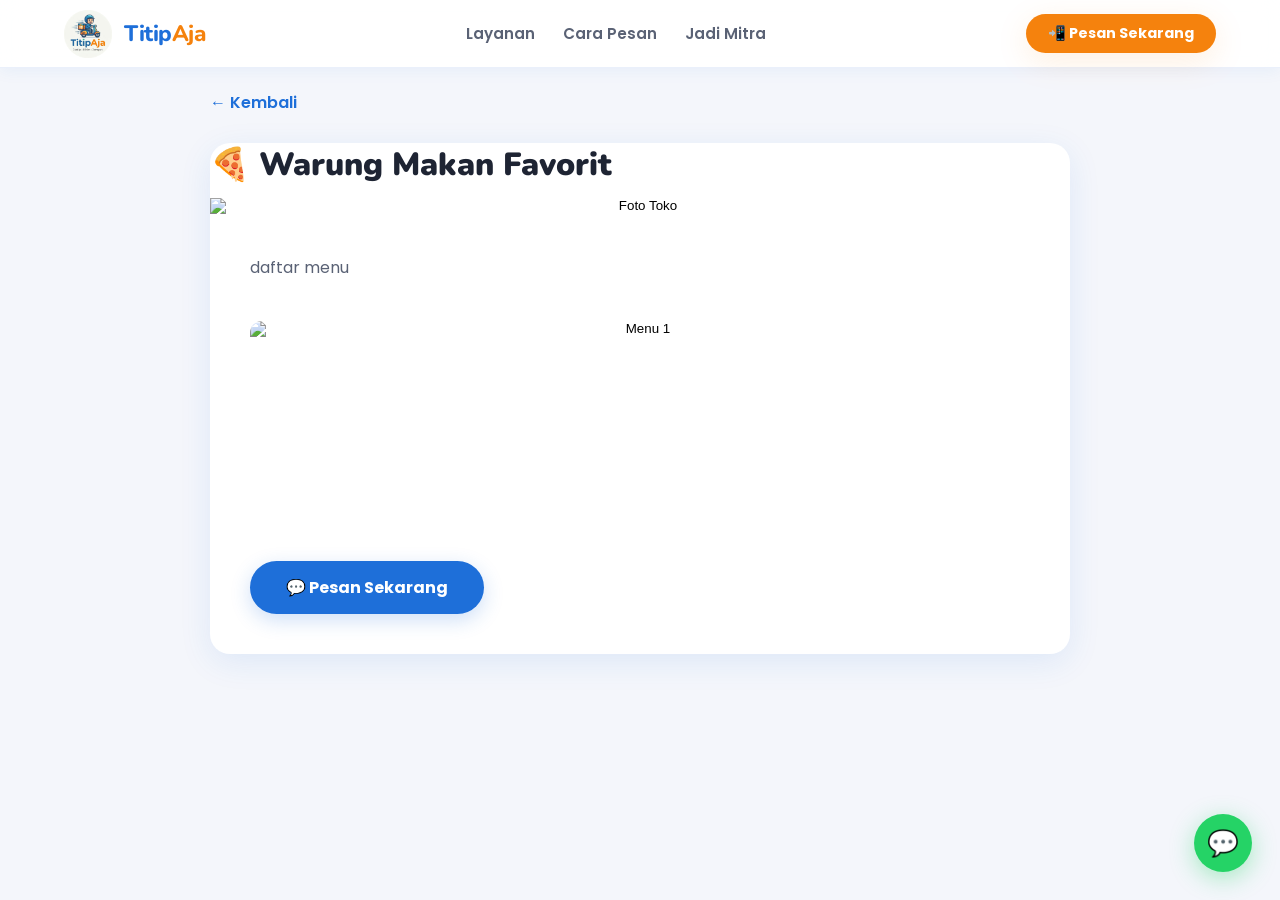
==== kuliner.html @ c0637d6f "Add files via upload" ====
<!DOCTYPE html>
<html lang="id">
<head>
  <meta charset="UTF-8">
  <meta name="viewport" content="width=device-width, initial-scale=1.0">
  <title>Menu Kuliner - TitipAja</title>
  <link href="https://fonts.googleapis.com/css2?family=Nunito:wght@400;600;700;800;900&family=Poppins:wght@400;500;600;700&display=swap" rel="stylesheet">
  <link rel="stylesheet" href="style.css">
  <style>
    body { background: var(--gray-light); }
    .kuliner-container {
      max-width: 900px; margin: 0 auto; padding: 90px 20px 60px;
    }
    .kuliner-back {
      display: inline-flex; align-items: center; gap: 8px;
      color: var(--blue); text-decoration: none; font-weight: 600;
      margin-bottom: 28px; transition: gap .2s;
    }
    .kuliner-back:hover { gap: 12px; }
    
    .kuliner-card {
      background: var(--white); border-radius: var(--radius);
      box-shadow: var(--shadow); overflow: hidden;
      animation: slideUp .4s ease-out;
    }
    @keyframes slideUp {
      from { transform: translateY(30px); opacity: 0; }
      to { transform: translateY(0); opacity: 1; }
    }
    
    .kuliner-header-img {
      width: 100%; height: 320px; object-fit: cover;
    }
    
    .kuliner-body {
      padding: 40px;
    }
    .kuliner-title {
      font-family: 'Nunito', sans-serif; font-size: 2rem;
      font-weight: 900; margin-bottom: 12px; color: var(--text);
    }
    .kuliner-desc {
      color: var(--gray); font-size: 1rem; line-height: 1.7;
      margin-bottom: 40px; max-width: 500px;
    }
    
    .kuliner-gallery {
      display: grid; grid-template-columns: repeat(auto-fit, minmax(200px, 1fr));
      gap: 20px; margin-bottom: 40px;
    }
    .gallery-item {
      position: relative; overflow: hidden; border-radius: 12px;
      height: 200px;
    }
    .image-preview {
      border: none; background: transparent; width: 100%; height: 100%; padding: 0;
      cursor: pointer; display: block;
    }
    .image-preview img {
      width: 100%; height: 100%; object-fit: cover;
      transition: transform .3s;
      display: block;
    }
    .gallery-item:hover img,
    .kuliner-header-btn:hover img { transform: scale(1.08); }

    .lightbox-overlay {
      display: none; position: fixed; inset: 0; z-index: 1200;
      background: rgba(0,0,0,0.85); align-items: center; justify-content: center;
      padding: 24px;
    }
    .lightbox-overlay.active { display: flex; }
    .lightbox-img {
      max-width: 95vw; max-height: 95vh; width: auto; height: auto;
      border-radius: 18px; box-shadow: 0 24px 70px rgba(0,0,0,0.35);
    }
    .lightbox-close {
      position: absolute; top: 16px; right: 16px; z-index: 1210;
      border: none; background: rgba(255,255,255,0.14); color: #fff;
      width: 44px; height: 44px; border-radius: 50%;
      font-size: 1.5rem; cursor: pointer; transition: background .2s;
      display: inline-flex; align-items: center; justify-content: center;
    }
    .lightbox-close:hover { background: rgba(255,255,255,0.22); }
    
    .kuliner-actions {
      display: flex; gap: 16px; flex-wrap: wrap;
    }
    .btn-order {
      background: var(--blue); color: #fff;
      padding: 14px 36px; border-radius: 50px;
      font-weight: 700; font-size: 1rem; text-decoration: none;
      box-shadow: 0 6px 20px rgba(30,111,217,0.22);
      transition: all .2s;
      display: inline-flex; align-items: center; gap: 10px;
    }
    .btn-order:hover {
      background: var(--blue-dark); transform: translateY(-2px);
      box-shadow: 0 10px 28px rgba(30,111,217,0.3);
    }
    
    @media (max-width: 700px) {
      .kuliner-container { padding: 70px 16px 32px; }
      .kuliner-body { padding: 24px; }
      .kuliner-title { font-size: 1.5rem; }
      .kuliner-gallery { grid-template-columns: 1fr; gap: 14px; }
      .gallery-item { height: 280px; }
      .kuliner-header-img { height: 260px; }
    }
  </style>
</head>
<body>
  <!-- NAV -->
  <nav>
    <div class="nav-brand">
      <a class="nav-logo" href="index.html">
        <img src="logo.png" alt="TitipAja">
      </a>
      <h1 class="nav-title"><span class="blue">Titip</span><span class="orange">Aja</span></h1>
    </div>
    <ul class="nav-links">
      <li><a href="index.html#layanan">Layanan</a></li>
      <li><a href="index.html#cara-pesan">Cara Pesan</a></li>
      <li><a href="index.html#mitra">Jadi Mitra</a></li>
    </ul>
    <a class="nav-cta" href="https://wa.me/6281234567890" target="_blank">📲 Pesan Sekarang</a>
  </nav>

  <div class="kuliner-container">
    <a href="index.html#layanan" class="kuliner-back">← Kembali</a>
    
    <div class="kuliner-card">
        <h1 class="kuliner-title">🍕 Warung Makan Favorit</h1>
        <button type="button" class="image-preview kuliner-header-btn" data-src="foto_toko/seblak.jpg" aria-label="Lihat foto toko penuh">
          <img src="foto_toko/seblak.jpg" alt="Foto Toko" class="kuliner-header-img">
        </button>
      
      <div class="kuliner-body">
        
        <p class="kuliner-desc">daftar menu</p>
        
        <div class="kuliner-gallery">
          <div class="gallery-item">
            <button type="button" class="image-preview" data-src="menu/seblak1.jpg" aria-label="Lihat menu satu penuh">
              <img src="menu/seblak1.jpg" alt="Menu 1">
            </button>
          </div>
        </div>

        <div class="kuliner-actions">
          <a href="https://wa.me/6281234567890?text=Halo%20TitipAja%2C%20saya%20ingin%20pesan%20dari%20Warung%20Makan%20Favorit" target="_blank" class="btn-order">
            💬 Pesan Sekarang
          </a>
        </div>
      </div>
    </div>
  </div>

  <!-- LIGHTBOX OVERLAY -->
  <div id="lightboxOverlay" class="lightbox-overlay" onclick="closeLightbox(event)">
    <button class="lightbox-close" aria-label="Tutup gambar">✕</button>
    <img id="lightboxImage" class="lightbox-img" src="" alt="Gambar besar">
  </div>

  <!-- WhatsApp Float -->
  <a class="wa-float" href="https://wa.me/6281234567890" target="_blank" title="Chat WhatsApp">💬</a>

  <script src="script.js"></script>
</body>
</html>
---- style.css ----
:root {
    --blue: #1e6fd9;
    --blue-dark: #1558b0;
    --blue-light: #e8f1fd;
    --orange: #f5820d;
    --orange-dark: #d46a00;
    --orange-light: #fff4e6;
    --gray: #5a6275;
    --gray-light: #f4f6fb;
    --white: #ffffff;
    --text: #1e2433;
    --radius: 20px;
    --shadow: 0 8px 32px rgba(30,111,217,0.10);
    --shadow-orange: 0 8px 32px rgba(245,130,13,0.13);
  }
  *, *::before, *::after { box-sizing: border-box; margin: 0; padding: 0; }
  html { scroll-behavior: smooth; }
  body {
    font-family: 'Poppins', sans-serif;
    color: var(--text);
    background: var(--white);
    overflow-x: hidden;
  }

  /* ─── NAV ─── */
  nav {
    position: fixed; top: 0; left: 0; right: 0; z-index: 100;
    background: rgba(255,255,255,0.92);
    backdrop-filter: blur(12px);
    border-bottom: 1.5px solid #eaf0fb;
    display: flex; align-items: center; justify-content: space-between;
    padding: 0 5vw;
    height: 68px;
    box-shadow: 0 2px 16px rgba(30,111,217,0.07);
  }
  .nav-brand {
    display: flex; align-items: center; gap: 12px;
  }
  .nav-logo {
    display: flex; align-items: center; gap: 10px;
    text-decoration: none;
  }
  .nav-logo img { height: 48px; width: auto; }
  .nav-logo span.blue { color: var(--blue); }
  .nav-logo span.orange { color: var(--orange); }
  .nav-title {
    margin: 0; font-size: 1.4rem; font-weight: 800;
    font-family: 'Nunito', sans-serif; letter-spacing: -0.5px;
  }
  .nav-title span.blue { color: var(--blue); }
  .nav-title span.orange { color: var(--orange); }
  .nav-links { display: flex; gap: 28px; list-style: none; }
  .nav-links a {
    text-decoration: none; color: var(--gray); font-weight: 600; font-size: .95rem;
    transition: color .2s;
  }
  .nav-links a:hover { color: var(--blue); }
  .nav-cta {
    background: var(--orange); color: #fff; padding: 9px 22px;
    border-radius: 50px; font-weight: 700; font-size: .9rem;
    text-decoration: none; transition: background .2s, transform .15s;
    box-shadow: var(--shadow-orange);
  }
  .nav-cta:hover { background: var(--orange-dark); transform: translateY(-1px); }

  /* ─── HERO ─── */
  .hero {
    min-height: 100vh;
    display: flex; align-items: center;
    padding: 100px 5vw 60px;
    background: linear-gradient(135deg, #e8f1fd 0%, #fff8f0 60%, #fff 100%);
    position: relative; overflow: hidden;
  }
  .hero::before {
    content: '';
    position: absolute; top: -80px; right: -80px;
    width: 500px; height: 500px;
    background: radial-gradient(circle, rgba(245,130,13,0.10) 0%, transparent 70%);
    border-radius: 50%; pointer-events: none;
  }
  .hero::after {
    content: '';
    position: absolute; bottom: -60px; left: -60px;
    width: 380px; height: 380px;
    background: radial-gradient(circle, rgba(30,111,217,0.09) 0%, transparent 70%);
    border-radius: 50%; pointer-events: none;
  }
  .hero-inner {
    max-width: 1100px; margin: 0 auto;
    display: flex; align-items: center; gap: 60px; flex-wrap: wrap;
    position: relative; z-index: 1;
  }
  .hero-text { flex: 1 1 320px; }
  .hero-badge {
    display: inline-flex; align-items: center; gap: 7px;
    background: var(--blue-light); color: var(--blue);
    font-size: .82rem; font-weight: 700; padding: 6px 16px;
    border-radius: 50px; margin-bottom: 18px;
    border: 1.5px solid #c3d9f8;
  }
  .hero-badge span { font-size: 1rem; }
  .hero-title {
    font-family: 'Nunito', sans-serif;
    font-size: clamp(2.2rem, 5vw, 3.4rem);
    font-weight: 900; line-height: 1.15; margin-bottom: 18px;
  }
  .hero-title .blue { color: var(--blue); }
  .hero-title .orange { color: var(--orange); }
  .hero-desc {
    color: var(--gray); font-size: 1.05rem; line-height: 1.7; margin-bottom: 32px;
    max-width: 420px;
  }
  .hero-btns { display: flex; gap: 14px; flex-wrap: wrap; }
  .btn-primary {
    background: var(--blue); color: #fff;
    padding: 13px 28px; border-radius: 50px;
    font-weight: 700; font-size: .97rem; text-decoration: none;
    box-shadow: 0 6px 20px rgba(30,111,217,0.22);
    transition: background .2s, transform .15s;
    display: inline-flex; align-items: center; gap: 8px;
  }
  .btn-primary:hover { background: var(--blue-dark); transform: translateY(-2px); }
  .btn-secondary {
    background: var(--orange); color: #fff;
    padding: 13px 28px; border-radius: 50px;
    font-weight: 700; font-size: .97rem; text-decoration: none;
    box-shadow: var(--shadow-orange);
    transition: background .2s, transform .15s;
    display: inline-flex; align-items: center; gap: 8px;
  }
  .btn-secondary:hover { background: var(--orange-dark); transform: translateY(-2px); }
  .hero-img { flex: 1 1 260px; display: flex; justify-content: center; }
  .hero-img img {
    width: min(320px, 80vw);
    border-radius: 50%;
    box-shadow: 0 20px 60px rgba(30,111,217,0.13), 0 4px 16px rgba(245,130,13,0.10);
    animation: floatY 3.5s ease-in-out infinite;
  }
  @keyframes floatY {
    0%,100% { transform: translateY(0); }
    50% { transform: translateY(-14px); }
  }

  /* ─── SERVICES ─── */
  .services {
    padding: 80px 5vw;
    background: var(--white);
  }
  .section-label {
    text-align: center; color: var(--orange); font-weight: 700; font-size: .85rem;
    letter-spacing: .12em; text-transform: uppercase; margin-bottom: 10px;
  }
  .section-title {
    text-align: center;
    font-family: 'Nunito', sans-serif; font-size: clamp(1.7rem, 4vw, 2.4rem);
    font-weight: 900; margin-bottom: 10px;
  }
  .section-title .blue { color: var(--blue); }
  .section-title .orange { color: var(--orange); }
  .section-sub {
    text-align: center; color: var(--gray); font-size: .97rem;
    margin-bottom: 48px; max-width: 520px; margin-left: auto; margin-right: auto;
    line-height: 1.6;
  }
  .cards {
    display: grid; grid-template-columns: repeat(auto-fit, minmax(280px,1fr));
    gap: 28px; max-width: 1100px; margin: 0 auto;
  }
  .card {
    background: var(--white);
    border-radius: var(--radius);
    box-shadow: var(--shadow);
    padding: 36px 30px;
    border: 1.5px solid #eaf0fb;
    transition: transform .22s, box-shadow .22s;
    position: relative; overflow: hidden;
  }
  .card::before {
    content: '';
    position: absolute; top: 0; left: 0; right: 0; height: 5px;
    background: var(--blue);
    border-radius: var(--radius) var(--radius) 0 0;
  }
  .card.orange-card::before { background: var(--orange); }
  .card.teal-card::before { background: #0bbf8e; }
  .card:hover { transform: translateY(-6px); box-shadow: 0 16px 40px rgba(30,111,217,0.14); }
  .card-icon {
    width: 62px; height: 62px; border-radius: 16px;
    display: flex; align-items: center; justify-content: center;
    font-size: 1.8rem; margin-bottom: 20px;
    background: var(--blue-light);
  }
  .card.orange-card .card-icon { background: var(--orange-light); }
  .card.teal-card .card-icon { background: #e6faf5; }
  .card h3 {
    font-family: 'Nunito', sans-serif; font-size: 1.25rem; font-weight: 800;
    margin-bottom: 10px;
  }
  .card p { color: var(--gray); font-size: .93rem; line-height: 1.65; margin-bottom: 22px; }
  .card-btn {
    display: inline-flex; align-items: center; gap: 7px;
    padding: 10px 22px; border-radius: 50px;
    font-weight: 700; font-size: .88rem; text-decoration: none;
    background: var(--blue); color: #fff;
    transition: background .2s, transform .15s;
  }
  .card.orange-card .card-btn { background: var(--orange); }
  .card.teal-card .card-btn { background: #0bbf8e; }
  .card-btn:hover { transform: translateY(-1px); opacity: .9; }

 

  /* ─── HOW IT WORKS ─── */
  .how {
    padding: 80px 5vw;
    background: var(--white);
  }
  .steps {
    display: grid; grid-template-columns: repeat(auto-fit, minmax(200px,1fr));
    gap: 32px; max-width: 1000px; margin: 0 auto;
    position: relative;
  }
  .step { text-align: center; position: relative; }
  .step-num {
    width: 54px; height: 54px; border-radius: 50%;
    background: var(--blue); color: #fff;
    font-family: 'Nunito', sans-serif; font-size: 1.4rem; font-weight: 900;
    display: flex; align-items: center; justify-content: center;
    margin: 0 auto 16px;
    box-shadow: 0 4px 16px rgba(30,111,217,0.25);
  }
  .step h4 { font-family: 'Nunito', sans-serif; font-weight: 800; font-size: 1.05rem; margin-bottom: 8px; }
  .step p { color: var(--gray); font-size: .88rem; line-height: 1.6; }

  /* ─── MITRA SECTION ─── */
  .mitra {
    padding: 80px 5vw;
    background: linear-gradient(135deg, #1e6fd9 0%, #1144a8 100%);
    position: relative; overflow: hidden;
  }
  .mitra::before {
    content: '';
    position: absolute; top: -100px; right: -100px;
    width: 400px; height: 400px;
    background: rgba(255,255,255,0.06); border-radius: 50%;
  }
  .mitra::after {
    content: '';
    position: absolute; bottom: -80px; left: -80px;
    width: 300px; height: 300px;
    background: rgba(245,130,13,0.15); border-radius: 50%;
  }
  .mitra-inner { max-width: 800px; margin: 0 auto; text-align: center; position: relative; z-index: 1; }
  .mitra .section-label { color: #ffd08a; }
  .mitra .section-title { color: #fff; }
  .mitra .section-sub { color: rgba(255,255,255,0.75); }
  .mitra-perks {
    display: flex; flex-wrap: wrap; gap: 16px;
    justify-content: center; margin-bottom: 36px;
  }
  .mitra-perk {
    background: rgba(255,255,255,0.12);
    border: 1.5px solid rgba(255,255,255,0.2);
    color: #fff; border-radius: 50px;
    padding: 9px 20px; font-size: .88rem; font-weight: 600;
    display: flex; align-items: center; gap: 7px;
  }
  .mitra-btns { display: flex; gap: 14px; justify-content: center; flex-wrap: wrap; }
  .btn-white {
    background: #fff; color: var(--blue);
    padding: 13px 28px; border-radius: 50px;
    font-weight: 700; font-size: .97rem; text-decoration: none;
    box-shadow: 0 6px 20px rgba(0,0,0,0.13);
    transition: transform .15s, box-shadow .2s;
    display: inline-flex; align-items: center; gap: 8px;
  }
  .btn-white:hover { transform: translateY(-2px); box-shadow: 0 10px 28px rgba(0,0,0,0.18); }
  .btn-wa {
    background: #25D366; color: #fff;
    padding: 13px 28px; border-radius: 50px;
    font-weight: 700; font-size: .97rem; text-decoration: none;
    box-shadow: 0 6px 20px rgba(37,211,102,0.25);
    transition: transform .15s;
    display: inline-flex; align-items: center; gap: 8px;
  }
  .btn-wa:hover { transform: translateY(-2px); background: #1ebe5d; }

  /* ─── FOOTER ─── */
  footer {
    background: #101828;
    color: rgba(255,255,255,0.7);
    padding: 56px 5vw 32px;
  }
  .footer-inner {
    max-width: 1100px; margin: 0 auto;
    display: grid; grid-template-columns: 2fr 1fr 1fr; gap: 48px;
  }
  .footer-brand .nav-logo { margin-bottom: 14px; display: block; }
  .footer-brand p { font-size: .9rem; line-height: 1.7; max-width: 280px; }
  .footer-contact { margin-top: 18px; display: flex; flex-direction: column; gap: 10px; }
  .footer-contact a {
    color: #fff; text-decoration: none; font-weight: 700;
    font-size: 1.05rem; display: flex; align-items: center; gap: 9px;
    transition: color .2s;
  }
  .footer-contact a:hover { color: var(--orange); }
  .footer-col h4 {
    color: #fff; font-family: 'Nunito', sans-serif; font-weight: 800;
    font-size: 1.05rem; margin-bottom: 18px;
  }
  .footer-col ul { list-style: none; display: flex; flex-direction: column; gap: 10px; }
  .footer-col ul a { color: rgba(255,255,255,.65); text-decoration: none; font-size: .9rem; transition: color .2s; }
  .footer-col ul a:hover { color: var(--orange); }
  .footer-bottom {
    max-width: 1100px; margin: 36px auto 0;
    border-top: 1px solid rgba(255,255,255,.1);
    padding-top: 22px; text-align: center; font-size: .83rem;
  }

  /* ─── WHATSAPP FLOAT ─── */
  .wa-float {
    position: fixed; bottom: 28px; right: 28px; z-index: 999;
    background: #25D366; color: #fff;
    width: 58px; height: 58px; border-radius: 50%;
    display: flex; align-items: center; justify-content: center;
    font-size: 1.6rem; text-decoration: none;
    box-shadow: 0 6px 24px rgba(37,211,102,0.38);
    transition: transform .2s;
    animation: pulse 2.5s ease-in-out infinite;
  }
  .wa-float:hover { transform: scale(1.12); }
  @keyframes pulse {
    0%,100% { box-shadow: 0 6px 24px rgba(37,211,102,0.38); }
    50% { box-shadow: 0 6px 36px rgba(37,211,102,0.6); }
  }

  /* ─── RESPONSIVE ─── */
  @media (max-width: 700px) {
    .nav-links { display: none; }
    .footer-inner { grid-template-columns: 1fr; gap: 32px; }
    .hero-inner { flex-direction: column-reverse; text-align: center; }
    .hero-desc, .hero-btns { margin-left: auto; margin-right: auto; justify-content: center; }
    .hero-badge { margin: 0 auto 18px; }
  }

  /* ─── ANIMATIONS ─── */
  .fade-in {
    opacity: 0; transform: translateY(24px);
    transition: opacity .55s ease, transform .55s ease;
  }
  .fade-in.visible { opacity: 1; transform: translateY(0); }
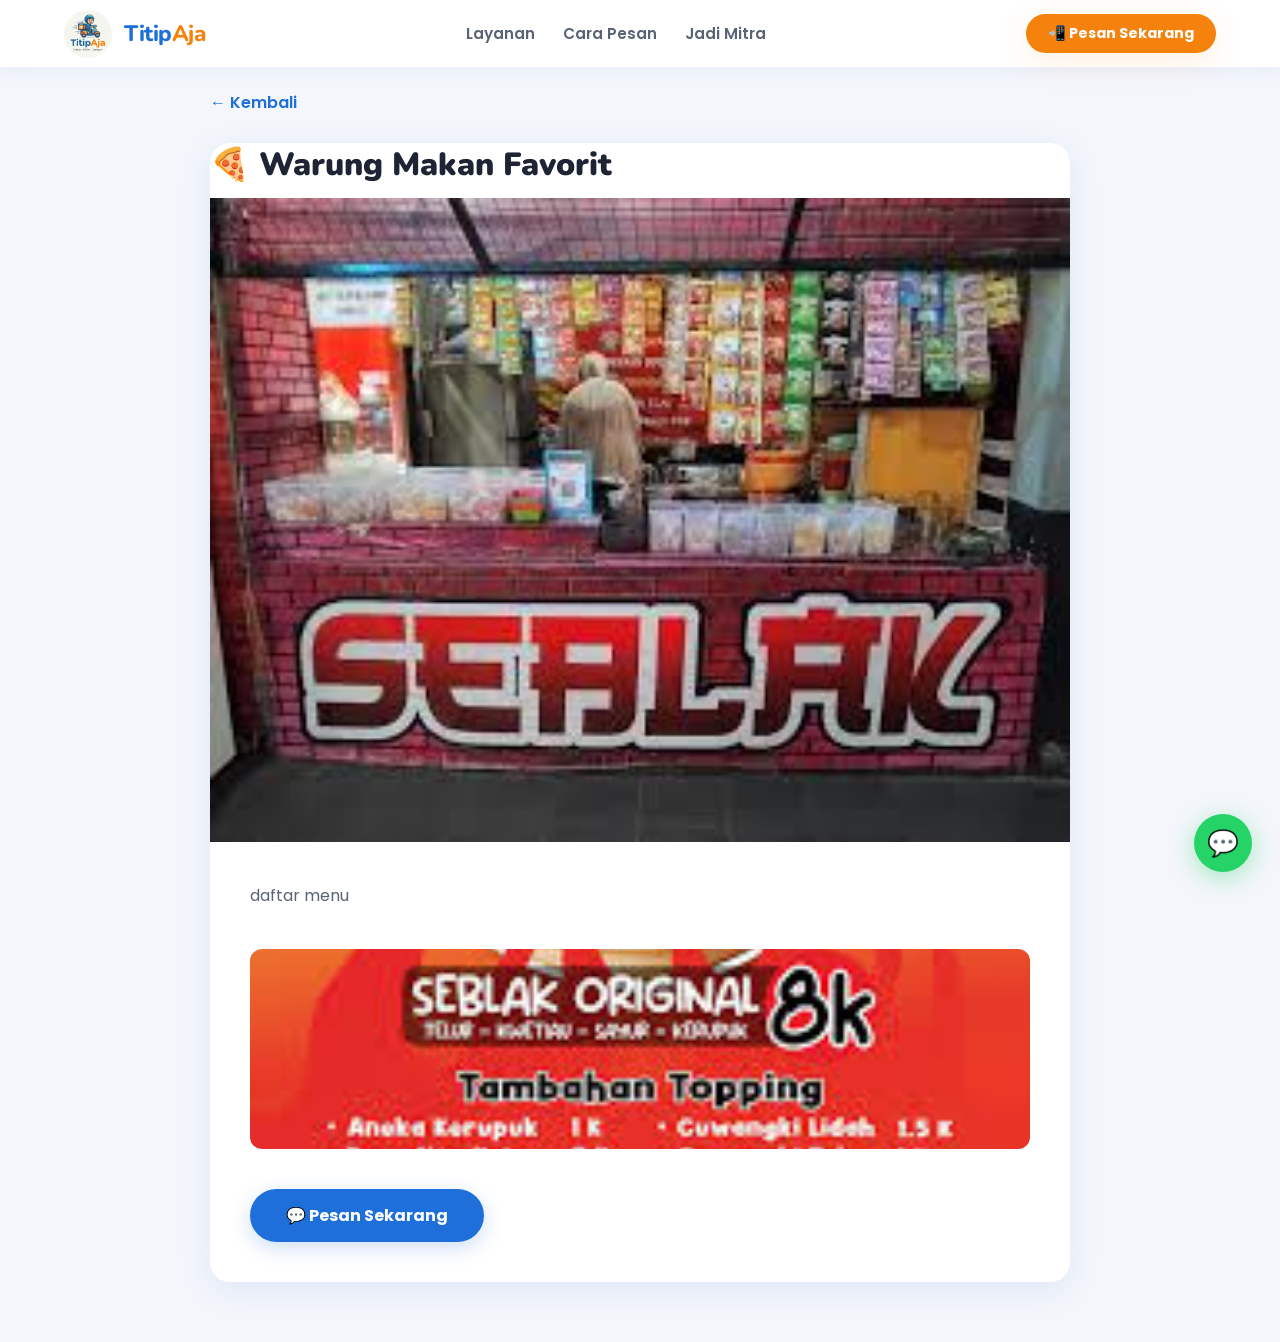
==== commit 121bb993: "kuliner.html" ====
--- a/kuliner.html
+++ b/kuliner.html
@@ -132,7 +132,7 @@
     <div class="kuliner-card">
         <h1 class="kuliner-title">🍕 Warung Makan Favorit</h1>
         <button type="button" class="image-preview kuliner-header-btn" data-src="foto_toko/seblak.jpg" aria-label="Lihat foto toko penuh">
-          <img src="foto_toko/seblak.jpg" alt="Foto Toko" class="kuliner-header-img">
+          <img src="seblak.jpg" alt="Foto Toko" class="kuliner-header-img">
         </button>
       
       <div class="kuliner-body">
@@ -142,7 +142,7 @@
         <div class="kuliner-gallery">
           <div class="gallery-item">
             <button type="button" class="image-preview" data-src="menu/seblak1.jpg" aria-label="Lihat menu satu penuh">
-              <img src="menu/seblak1.jpg" alt="Menu 1">
+              <img src="seblak1.jpg" alt="Menu 1">
             </button>
           </div>
         </div>
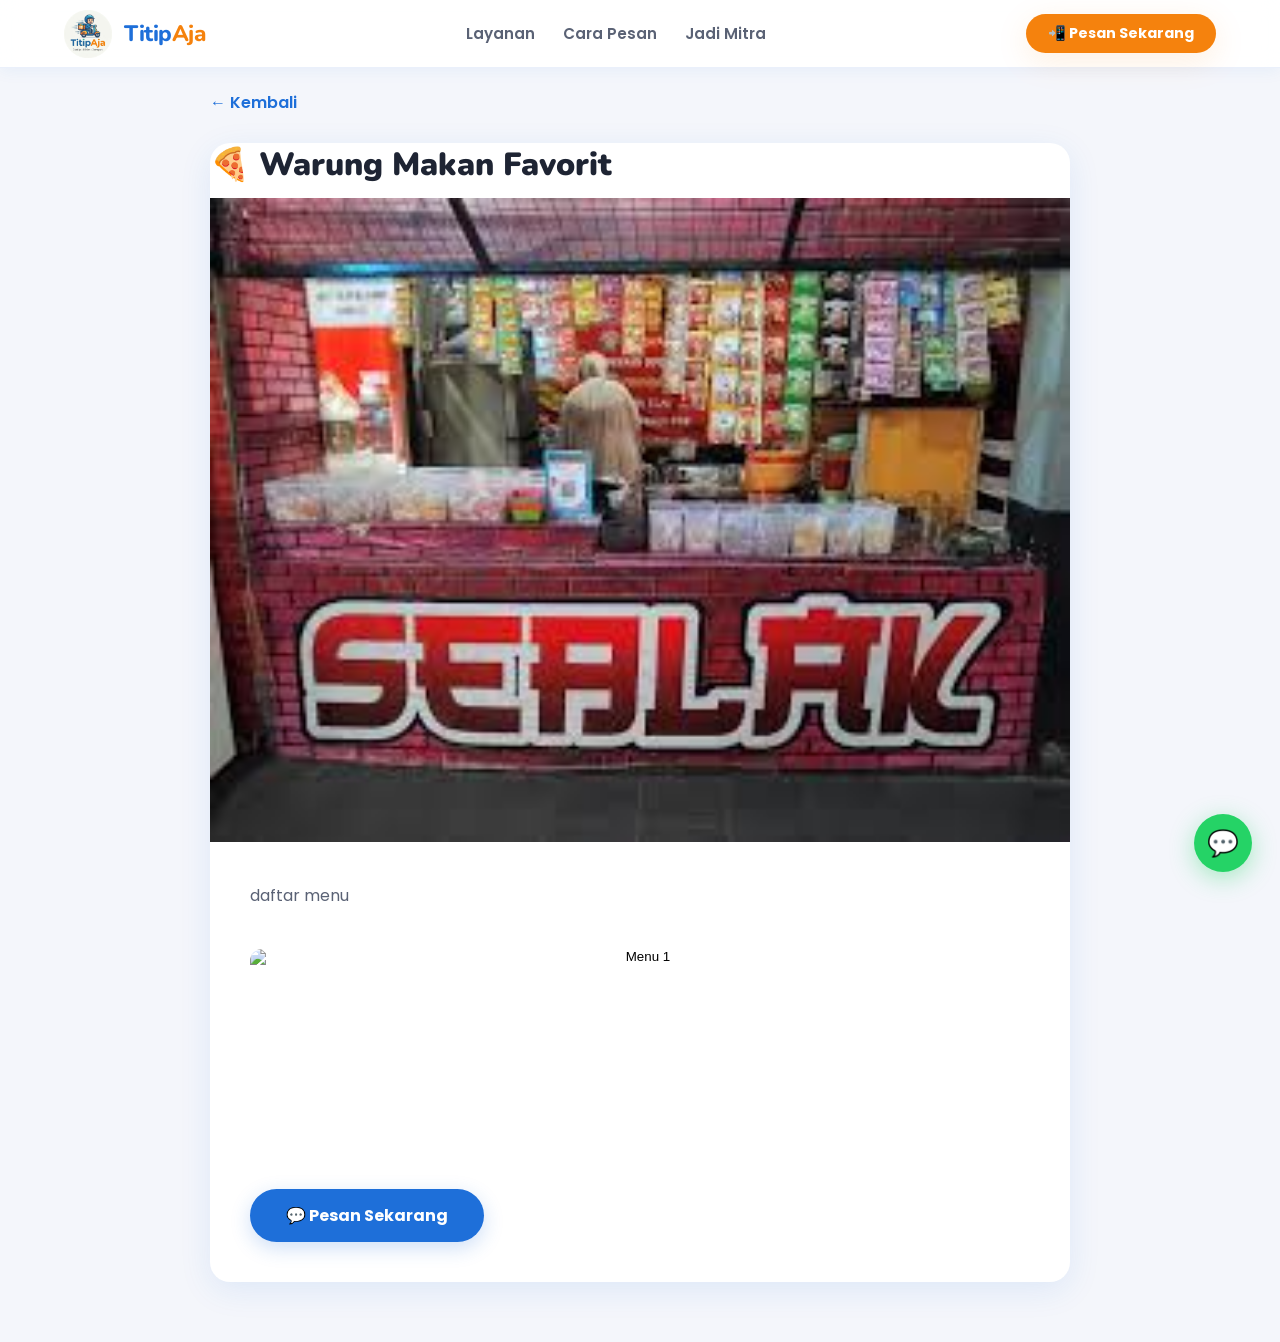
==== commit 5b494343: "kuliner.html Updated image source for menu item in gallery." ====
--- a/kuliner.html
+++ b/kuliner.html
@@ -142,7 +142,7 @@
         <div class="kuliner-gallery">
           <div class="gallery-item">
             <button type="button" class="image-preview" data-src="menu/seblak1.jpg" aria-label="Lihat menu satu penuh">
-              <img src="seblak1.jpg" alt="Menu 1">
+              <img src="https://www.instagram.com/p/C1GZEYrvumr/" alt="Menu 1">
             </button>
           </div>
         </div>
